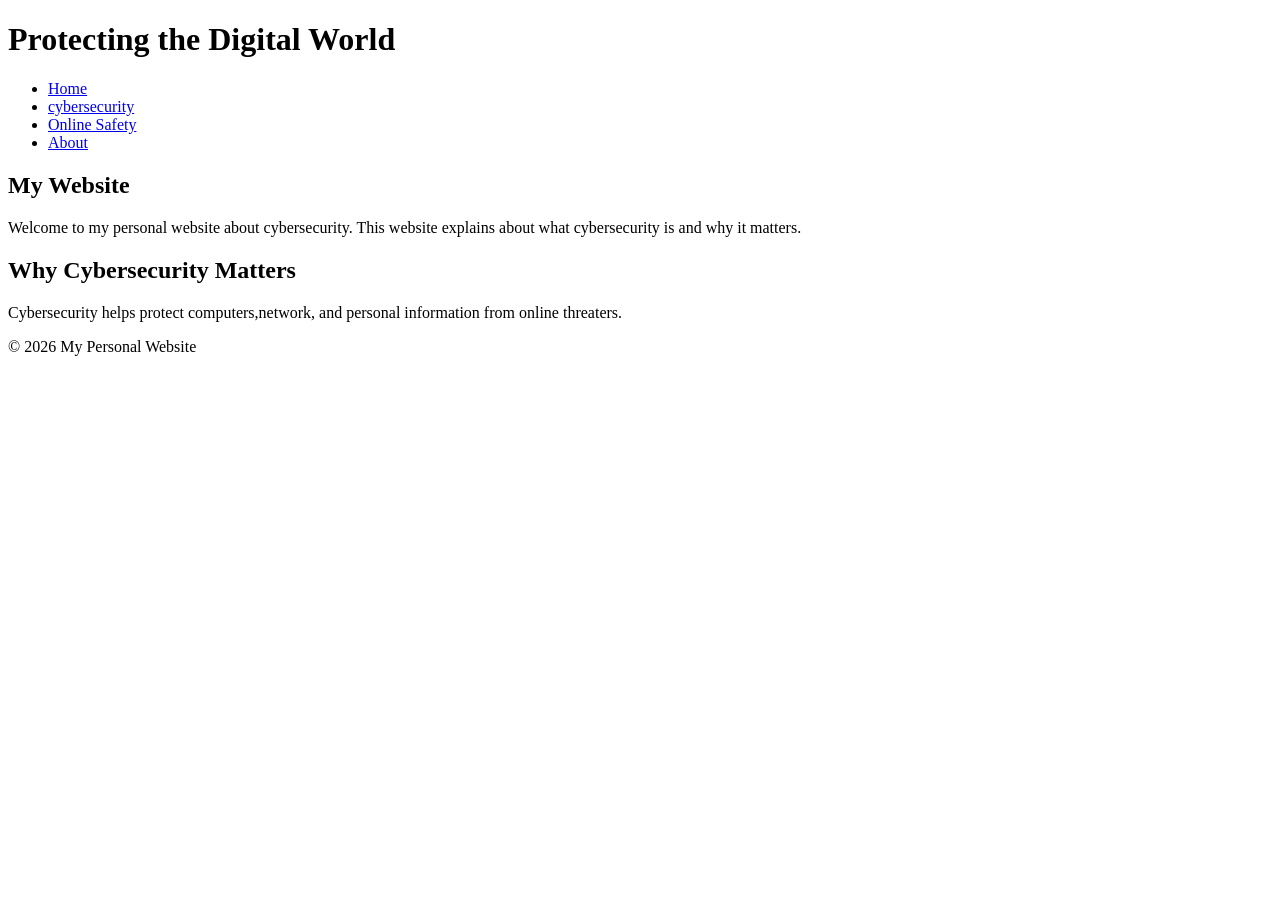
==== index.html @ c600cdf0 "Create index.html" ====
<!DOCTYPE html>
<html lang="en">
<head>
  <meta charset="UTF-8">
  <meta name="viewpoint" content="width=device-width, initial-scale=1.0">
  <title>Cybersecurity</title>
</head>
<body>

  <header>
    <h1>Protecting the Digital World</h1>

    <nav>
      <ul>
        <li><a href="index.html">Home</a></li>
        <li><a href="cybersecurity.html">cybersecurity</a></li>
        <li><a href="safety.html">Online Safety</a></li>
        <li><a href="about.html">About</a></li>
      </ul>
    </nav>
  </header>

  <main>
    <section>
      <h2>My Website</h2>

      <p>
        Welcome to my personal website about cybersecurity. This website explains about what cybersecurity is and why it matters.
      </p>
    </section>

    <section>
      <h2>Why Cybersecurity Matters</h2>

      <p>
        Cybersecurity helps protect computers,network, and personal information from online threaters.
      </p>
    </section>
  </main>

  <footer>
    <p>&copy; 2026 My Personal Website</p>
  </footer>
  
</body>
</html>
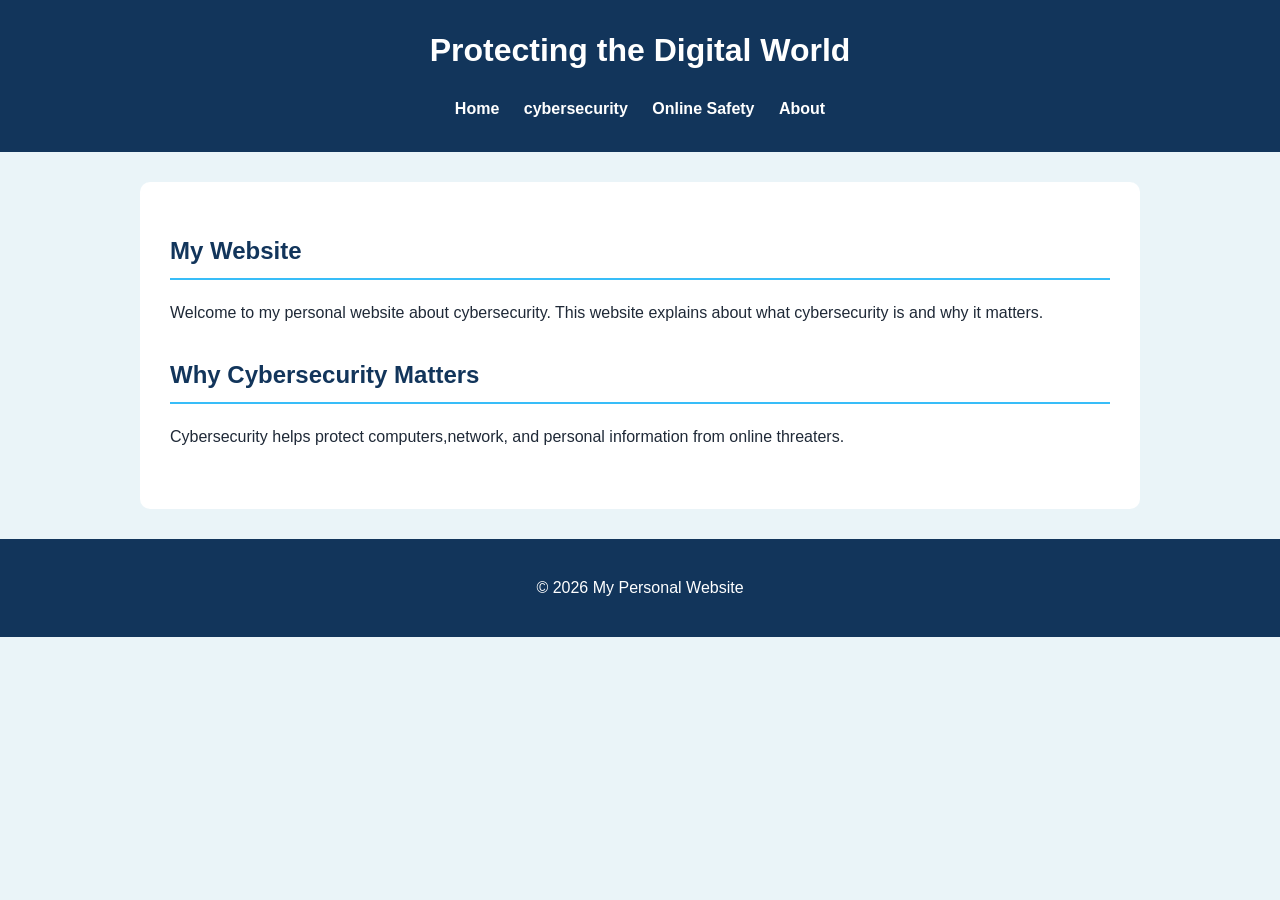
==== commit e3343942: "Update index.html" ====
--- a/index.html
+++ b/index.html
@@ -4,6 +4,7 @@
   <meta charset="UTF-8">
   <meta name="viewpoint" content="width=device-width, initial-scale=1.0">
   <title>Cybersecurity</title>
+  <link href="style.css" rel="stylesheet" />
 </head>
 <body>
 
--- a/style.css
+++ b/style.css
@@ -0,0 +1,89 @@
+/* My Personal Website */
+
+* {
+  box-sizing: border-box;
+}
+
+body {
+  font-family: Arial, sans-serif;
+  margin: 0;
+  background-color: #eaf4f8;
+  color: #1f2937;
+  line-height: 1.6;
+}
+
+header {
+  background-color: #12355b;
+  color: white;
+  padding: 25px;
+  text-align: center;
+}
+
+header h1 {
+  margin: 0 0 15px;
+}
+
+nav ul {
+  list-style-type: none;
+  padding: 0;
+  margin: 0;
+}
+
+nav li {
+  display: inline-block;
+  margin: 5px 10px;
+}
+
+nav a {
+  color: white;
+  text-decoration: none;
+  font-weight: bold;
+}
+
+nav a:hover {
+  color: #7dd3fc;
+}
+
+main {
+  max-width: 1000px;
+  margin: 30px auto;
+  padding: 30px;
+  background-color: white;
+  border-radius: 10px;
+}
+
+section {
+  margin-bottom: 30px;
+}
+
+h2 {
+  color: #12355b;
+  border-bottom: 2px solid #38bdf8;
+  padding-bottom: 8px;
+}
+
+img {
+  max-width: 100%;
+  height: auto;
+  display: block;
+  margin: 20px auto;
+  border-radius: 10px;
+}
+
+footer {
+  background-color: #12355b;
+  color: white;
+  text-align: center;
+  padding: 20px;
+}
+
+@media (max-width: 600px) {
+  main {
+    margin: 15px;
+    padding: 20px;
+  }
+
+nav li {
+  display: block;
+  margin: 10px;
+}
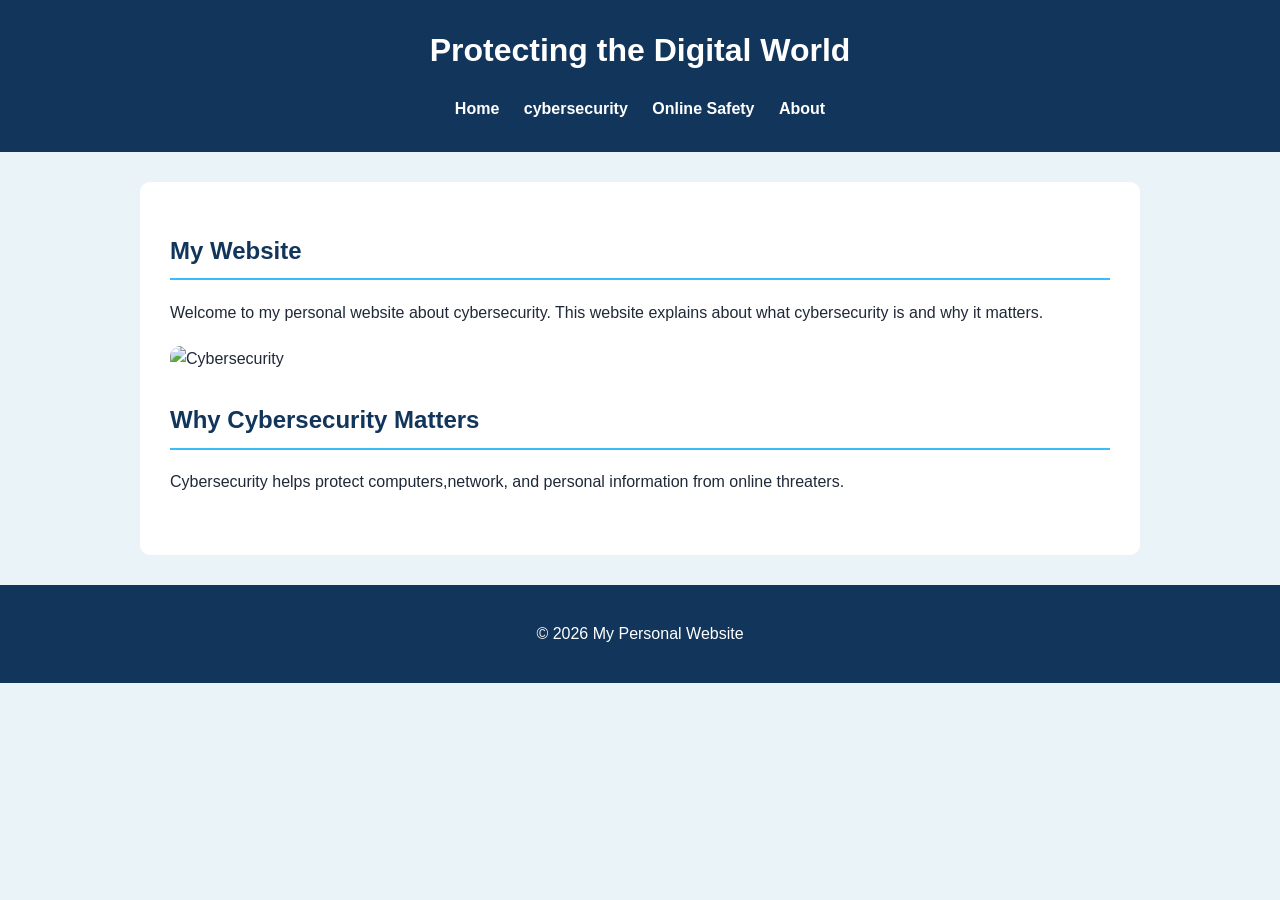
==== commit 2c0b1485: "Update index.html" ====
--- a/index.html
+++ b/index.html
@@ -28,6 +28,9 @@
       <p>
         Welcome to my personal website about cybersecurity. This website explains about what cybersecurity is and why it matters.
       </p>
+      
+      <img scr="cybersecurity_1.jpg"
+           alt="Cybersecurity">
     </section>
 
     <section>
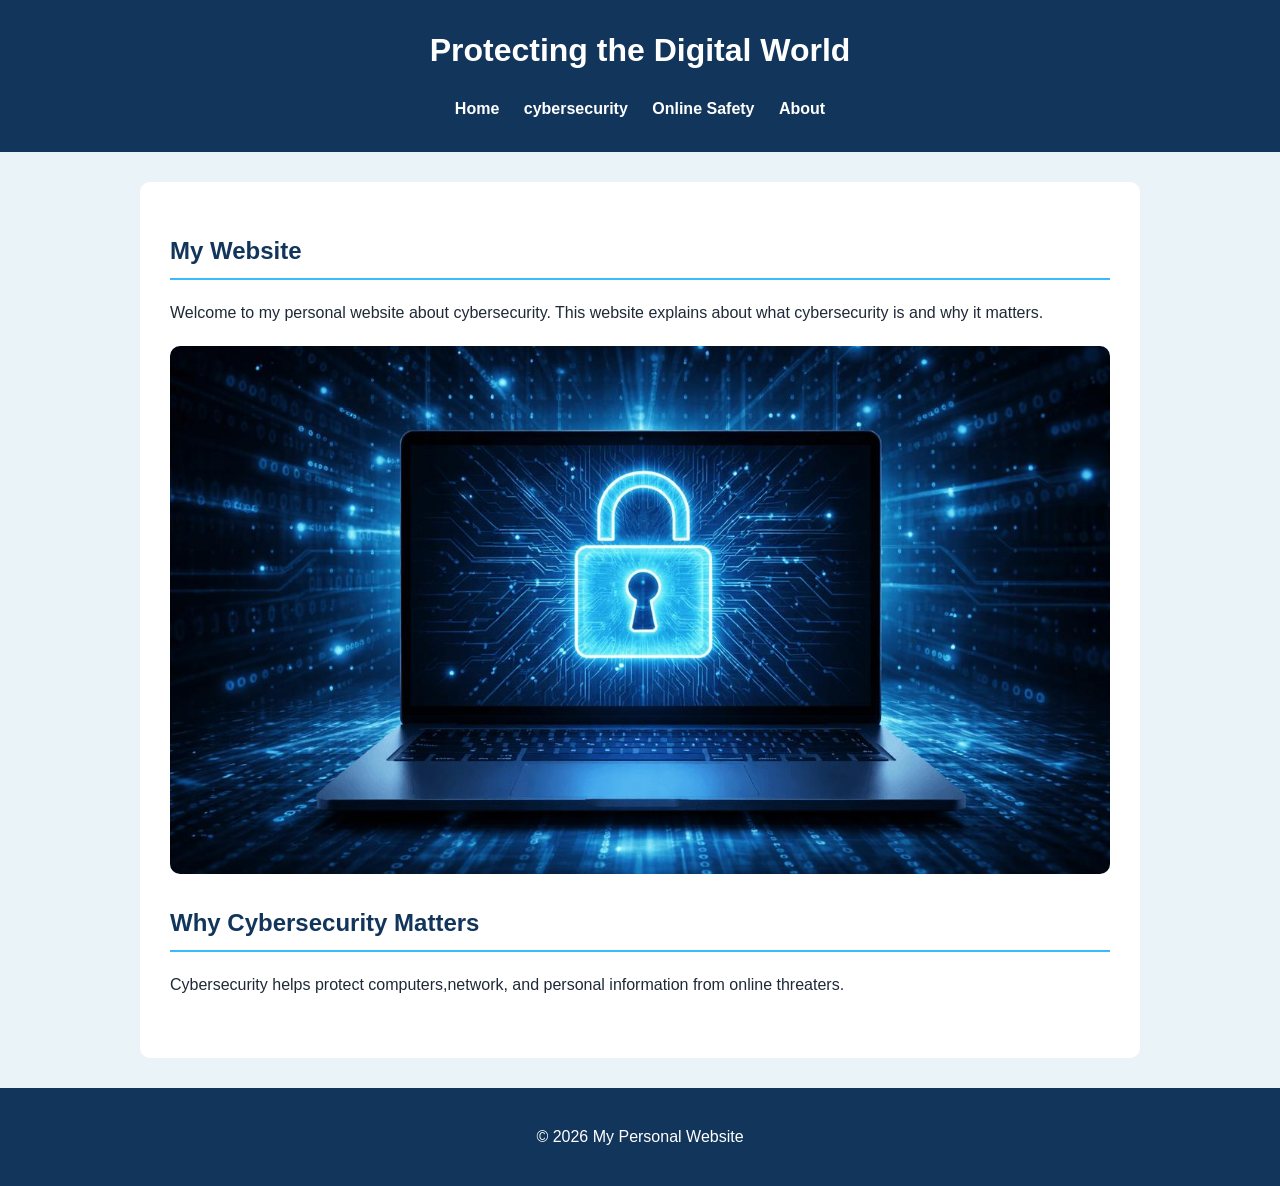
==== commit 2e787340: "Update index.html" ====
--- a/index.html
+++ b/index.html
@@ -29,7 +29,7 @@
         Welcome to my personal website about cybersecurity. This website explains about what cybersecurity is and why it matters.
       </p>
       
-      <img scr="cybersecurity_1.jpg"
+      <img src="cybersecurity_1.jpg"
            alt="Cybersecurity">
     </section>
 
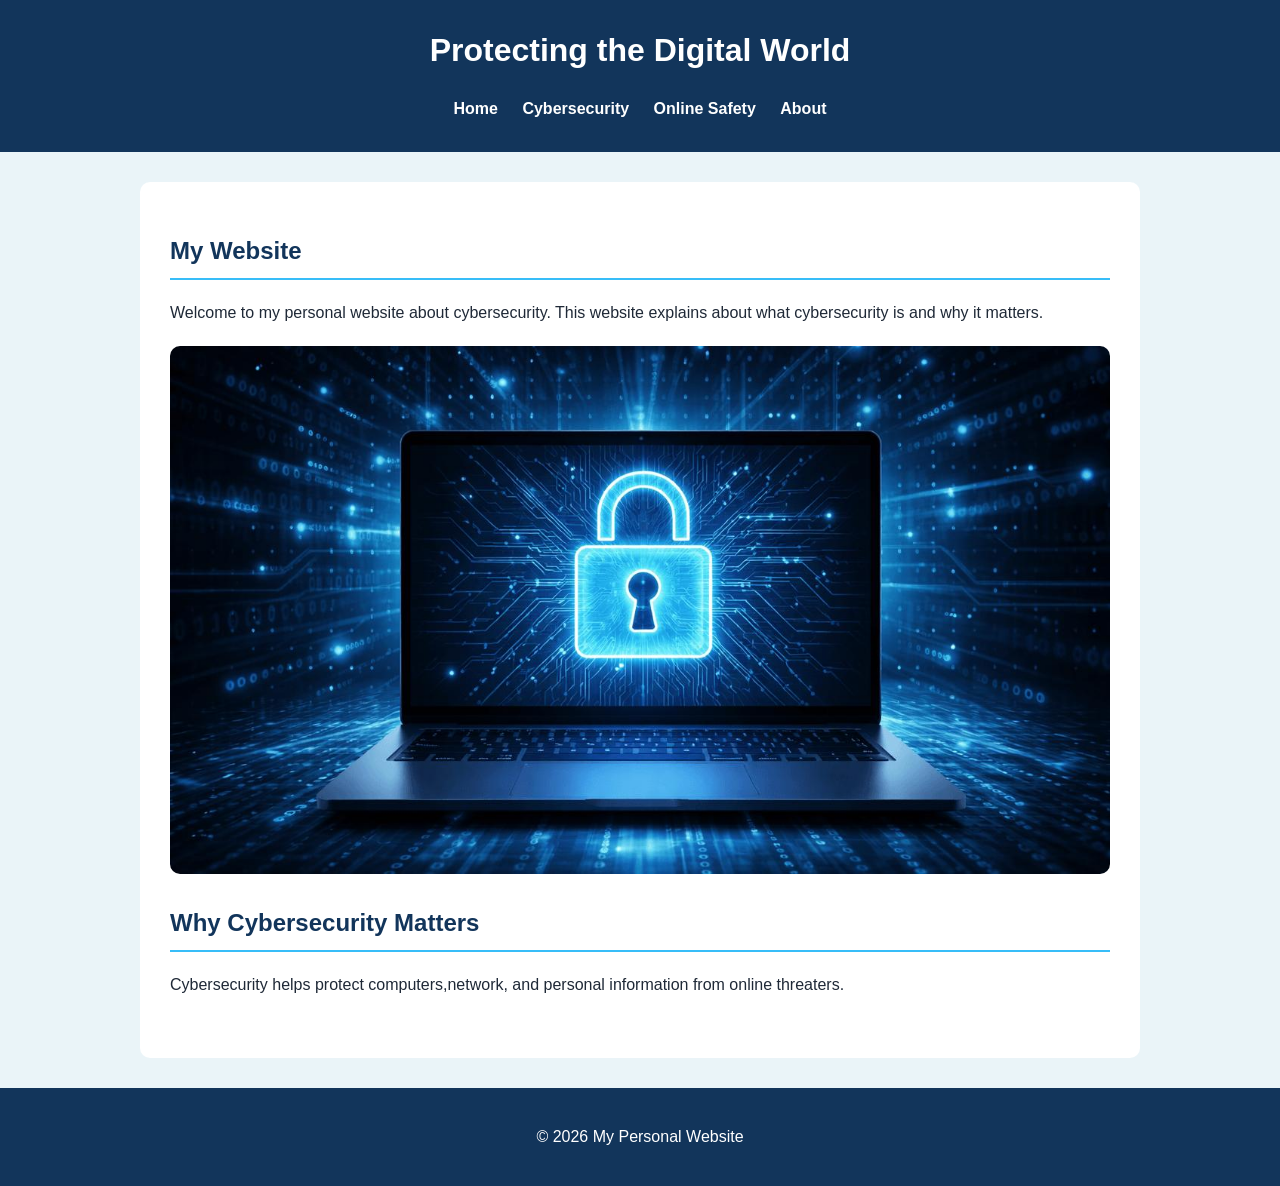
==== commit b12aba33: "Update index.html" ====
--- a/index.html
+++ b/index.html
@@ -14,7 +14,7 @@
     <nav>
       <ul>
         <li><a href="index.html">Home</a></li>
-        <li><a href="cybersecurity.html">cybersecurity</a></li>
+        <li><a href="Cybersecurity.html">Cybersecurity</a></li>
         <li><a href="safety.html">Online Safety</a></li>
         <li><a href="about.html">About</a></li>
       </ul>
@@ -31,6 +31,7 @@
       
       <img src="cybersecurity_1.jpg"
            alt="Cybersecurity">
+      
     </section>
 
     <section>
